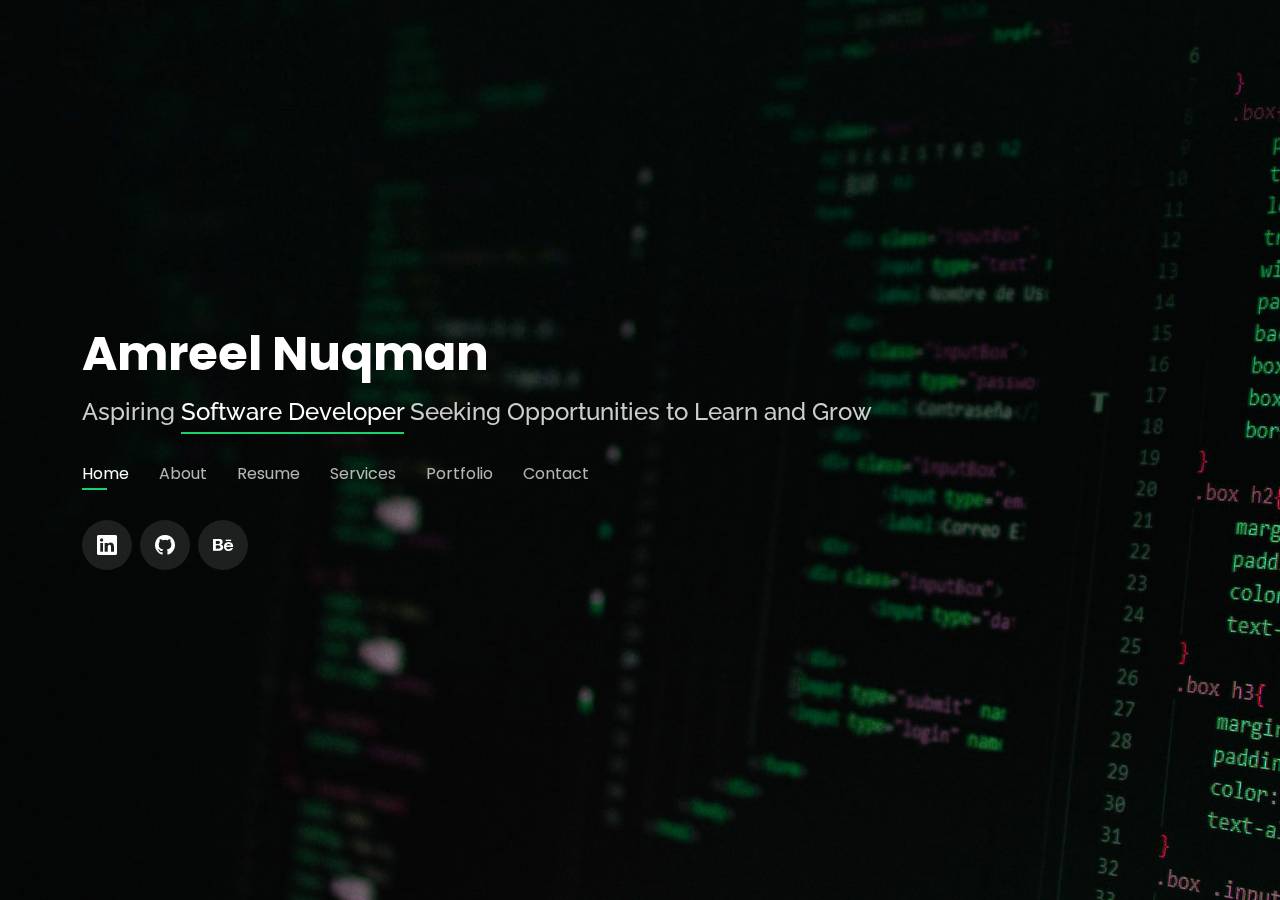
==== index.html @ 9f7528dc "Update page" ====
<!DOCTYPE html>
<html lang="en">

<head>
  <meta charset="utf-8">
  <meta content="width=device-width, initial-scale=1.0" name="viewport">

  <title>Amreel Nuqman | Fullstack Developer</title>
  <meta content="" name="description">
  <meta content="" name="keywords">

  <!-- Favicons -->
  <link href="assets/img/favicon.png" rel="icon">
  <link href="assets/img/apple-touch-icon.png" rel="apple-touch-icon">

  <!-- Google Fonts -->
  <link
    href="https://fonts.googleapis.com/css?family=Open+Sans:300,300i,400,400i,600,600i,700,700i|Raleway:300,300i,400,400i,500,500i,600,600i,700,700i|Poppins:300,300i,400,400i,500,500i,600,600i,700,700i"
    rel="stylesheet">

  <!-- Vendor CSS Files -->
  <link href="assets/vendor/bootstrap/css/bootstrap.min.css" rel="stylesheet">
  <link href="assets/vendor/bootstrap-icons/bootstrap-icons.css" rel="stylesheet">
  <link href="assets/vendor/boxicons/css/boxicons.min.css" rel="stylesheet">
  <link href="assets/vendor/glightbox/css/glightbox.min.css" rel="stylesheet">
  <link href="assets/vendor/remixicon/remixicon.css" rel="stylesheet">
  <link href="assets/vendor/swiper/swiper-bundle.min.css" rel="stylesheet">

  <!-- Template Main CSS File -->
  <link href="assets/css/style.css" rel="stylesheet">

  <!-- Google tag (gtag.js) -->
  <script async src="https://www.googletagmanager.com/gtag/js?id=G-6TGHDYYB3S"></script>
  <script>
    window.dataLayer = window.dataLayer || [];

    function gtag() {
      dataLayer.push(arguments);
    }
    gtag('js', new Date());

    gtag('config', 'G-6TGHDYYB3S');
  </script>
</head>

<body>

  <!-- ======= Header ======= -->
  <header id="header">
    <div class="container">

      <h1><a href="index.html">Amreel Nuqman</a></h1>

      <!-- <a href="index.html" class="mr-auto"><img src="assets/img/logo.png" alt="" class="img-fluid"></a> -->
      <h2>Aspiring <span>Software Developer</span> Seeking Opportunities to Learn and Grow</h2>

      <nav id="navbar" class="navbar">
        <ul>
          <li><a class="nav-link active" href="#header">Home</a></li>
          <li><a class="nav-link" href="#about">About</a></li>
          <li><a class="nav-link" href="#resume">Resume</a></li>
          <li><a class="nav-link" href="#services">Services</a></li>
          <li><a class="nav-link" href="#portfolio">Portfolio</a></li>
          <li><a class="nav-link" href="#contact">Contact</a></li>
        </ul>
        <i class="bi bi-list mobile-nav-toggle"></i>
      </nav><!-- .navbar -->

      <div class="social-links">
        <a href="https://www.linkedin.com/in/amreel-nuqman/" target="_blank" class="linkedin"><i
            class="bi bi-linkedin"></i></a>
        <a href="https://github.com/amreel1904" target="_blank" class="github"><i class="bi bi-github"></i></a>
        <a href="https://www.behance.net/amreel_nuqman" target="_blank" class="behance"><i
            class="bi bi-behance"></i></a>

      </div>

    </div>
  </header><!-- End Header -->

  <!-- ======= About Section ======= -->
  <section id="about" class="about">

    <!-- ======= About Me ======= -->
    <div class="about-me container">

      <div class="section-title">
        <h2>About</h2>
        <p>Learn more about me</p>
      </div>

      <div class="row">
        <div class="col-lg-4" data-aos="fade-right">
          <img src="assets/img/me.jpg" class="img-fluid" alt="">
        </div>
        <div class="col-lg-8 pt-4 pt-lg-0 content" data-aos="fade-left">
          <h3>Software Engineer</h3>
          <p class="fst-italic">
            Fresh graduate in software engineering with a passion to explore new technology.
          </p>
          <div class="row">
            <div class="col-lg-6">
              <ul>
                <li><i class="bi bi-chevron-right"></i> <strong>Birthday:</strong> <span>19 April 1999</span></li>
                <li><i class="bi bi-chevron-right"></i> <strong>Website:</strong>
                  <span>behance.net/amreel_nuqman/</span></li>
                <li><i class="bi bi-chevron-right"></i> <strong>Phone:</strong> <span>+6011 3258 3469</span></li>
                <li><i class="bi bi-chevron-right"></i> <strong>State:</strong> <span>Perak</span></li>
              </ul>
            </div>
            <div class="col-lg-6">
              <ul>
                <li><i class="bi bi-chevron-right"></i> <strong>Age:</strong> <span>24</span></li>
                <li><i class="bi bi-chevron-right"></i> <strong>Education:</strong> <span>Sultan Idris Education
                    University</span></li>
                <li><i class="bi bi-chevron-right"></i> <strong>Email:</strong> <span>amreelnuqman.iman@gmail.com</span>
                </li>
                <li><i class="bi bi-chevron-right"></i> <strong>Freelance:</strong> <span>Available</span></li>
              </ul>
            </div>
          </div>
          <p>
            I am excited to contribute to the development team or any related role. I always eager to learn new skills,
            and confident that I can provide value to any company searching for dynamic IT talent. I am eager to apply
            my skills and knowledge, where I can utilize my technical skills and software background to contribute to
            the company's success and grow as a professional.
          </p>
        </div>
      </div>

    </div><!-- End About Me -->

    <!-- ======= Counts ======= -->
    <div class="counts container">

      <div class="row">

        <div class="col-lg-3 col-md-6">
          <div class="count-box">
            <i class="bi bi-laptop"></i>
            <span data-purecounter-start="0" data-purecounter-end="1" data-purecounter-duration="2"
              class="purecounter"></span>
            <p>Year of Experience</p>
          </div>
        </div>

        <div class="col-lg-3 col-md-6 mt-5 mt-md-0">
          <div class="count-box">
            <i class="bi bi-journal-richtext"></i>
            <span data-purecounter-start="0" data-purecounter-end="5" data-purecounter-duration="2"
              class="purecounter"></span>
            <p>Projects</p>
          </div>
        </div>

        <div class="col-lg-3 col-md-6 mt-5 mt-lg-0">
          <div class="count-box">
            <i class="bi bi-calendar3"></i>
            <span data-purecounter-start="0" data-purecounter-end="8" data-purecounter-duration="2"
              class="purecounter"></span>
            <p>Semesters Of Study</p>
          </div>
        </div>

        <div class="col-lg-3 col-md-6 mt-5 mt-lg-0">
          <div class="count-box">
            <i class="bi bi-tools"></i>
            <span data-purecounter-start="0" data-purecounter-end="10" data-purecounter-duration="2"
              class="purecounter"></span>
            <p>Tools</p>
          </div>
        </div>

      </div>

    </div><!-- End Counts -->

    <!-- ======= Skills  ======= -->
    <div class="skills container">

      <div class="section-title">
        <h2>Skills</h2>
      </div>

      <div class="row skills-content">

        <div class="col-lg-6">

          <div class="progress">
            <span class="skill">Figma <i class="val">90%</i></span>
            <div class="progress-bar-wrap">
              <div class="progress-bar" role="progressbar" aria-valuenow="90" aria-valuemin="0" aria-valuemax="100">
              </div>
            </div>
          </div>

          <div class="progress">
            <span class="skill">Adobe XD <i class="val">75%</i></span>
            <div class="progress-bar-wrap">
              <div class="progress-bar" role="progressbar" aria-valuenow="75" aria-valuemin="0" aria-valuemax="100">
              </div>
            </div>
          </div>

          <div class="progress">
            <span class="skill">Illustrator/Photoshop <i class="val">80%</i></span>
            <div class="progress-bar-wrap">
              <div class="progress-bar" role="progressbar" aria-valuenow="75" aria-valuemin="0" aria-valuemax="100">
              </div>
            </div>
          </div>

          <div class="progress">
            <span class="skill">VS Code <i class="val">80%</i></span>
            <div class="progress-bar-wrap">
              <div class="progress-bar" role="progressbar" aria-valuenow="80" aria-valuemin="0" aria-valuemax="100">
              </div>
            </div>
          </div>

        </div>

        <div class="col-lg-6">

          <div class="progress">
            <span class="skill">Html <i class="val">70%</i></span>
            <div class="progress-bar-wrap">
              <div class="progress-bar" role="progressbar" aria-valuenow="70" aria-valuemin="0" aria-valuemax="100">
              </div>
            </div>
          </div>

          <div class="progress">
            <span class="skill">CSS <i class="val">70%</i></span>
            <div class="progress-bar-wrap">
              <div class="progress-bar" role="progressbar" aria-valuenow="70" aria-valuemin="0" aria-valuemax="100">
              </div>
            </div>
          </div>

          <div class="progress">
            <span class="skill">Javascript <i class="val">60%</i></span>
            <div class="progress-bar-wrap">
              <div class="progress-bar" role="progressbar" aria-valuenow="55" aria-valuemin="0" aria-valuemax="100">
              </div>
            </div>
          </div>

          <div class="progress">
            <span class="skill">Bootstrap <i class="val">60%</i></span>
            <div class="progress-bar-wrap">
              <div class="progress-bar" role="progressbar" aria-valuenow="55" aria-valuemin="0" aria-valuemax="100">
              </div>
            </div>
          </div>

        </div>

      </div>

    </div><!-- End Skills -->

    <!-- ======= Interests ======= -->
    <div class="interests container">

      <div class="section-title">
        <h2>Interests</h2>
      </div>

      <div class="row">
        <div class="col-lg-3 col-md-4">
          <div class="icon-box">
            <i class="bi bi-person-lines-fill" style="color: #ffbb2c;"></i>
            <h3>User research</h3>
          </div>
        </div>
        <div class="col-lg-3 col-md-4 mt-4 mt-md-0">
          <div class="icon-box">
            <i class="ri-bar-chart-box-line" style="color: #5578ff;"></i>
            <h3>Interaction design</h3>
          </div>
        </div>
        <div class="col-lg-3 col-md-4 mt-4 mt-md-0">
          <div class="icon-box">
            <i class="bi bi-info-lg" style="color: #e80368;"></i>
            <h3>Design thinking</h3>
          </div>
        </div>
        <div class="col-lg-3 col-md-4 mt-4 mt-lg-0">
          <div class="icon-box">
            <i class="ri-fingerprint-line" style="color: #e361ff;"></i>
            <h3>Wireframe and protoyping</h3>
          </div>
        </div>
        <div class="col-lg-3 col-md-4 mt-4">
          <div class="icon-box">
            <i class="bi bi-image-fill" style="color: #47aeff;"></i>
            <h3>Graphic design</h3>
          </div>
        </div>
        <div class="col-lg-3 col-md-4 mt-4">
          <div class="icon-box">
            <i class="ri-gradienter-line" style="color: #ffa76e;"></i>
            <h3>Branding/Logo</h3>
          </div>
        </div>
        <div class="col-lg-3 col-md-4 mt-4">
          <div class="icon-box">
            <i class="ri-file-list-3-line" style="color: #11dbcf;"></i>
            <h3>Mobile design</h3>
          </div>
        </div>
        <div class="col-lg-3 col-md-4 mt-4">
          <div class="icon-box">
            <i class="bx bxl-dribbble" style="color: #4233ff;"></i>
            <h3>Sports/exersice</h3>
          </div>
        </div>
        <div class="col-lg-3 col-md-4 mt-4">
          <div class="icon-box">
            <i class="ri-disc-line" style="color: #b2904f;"></i>
            <h3>Play music</h3>
          </div>
        </div>
        <div class="col-lg-3 col-md-4 mt-4">
          <div class="icon-box">
            <i class="bi bi-airplane-fill" style="color: #b20969;"></i>
            <h3>Travelling</h3>
          </div>
        </div>
        <div class="col-lg-3 col-md-4 mt-4">
          <div class="icon-box">
            <i class="bi bi-controller" style="color: #ff5828;"></i>
            <h3>Gaming</h3>
          </div>
        </div>
        <div class="col-lg-3 col-md-4 mt-4">
          <div class="icon-box">
            <i class="bi bi-film" style="color: #29cc61;"></i>
            <h3>Watch movies</h3>
          </div>
        </div>
      </div>

    </div><!-- End Interests -->

    <!-- ======= Testimonials ======= -->
    <div class="testimonials container">

      <div class="section-title">
        <h2>Testimonials</h2>
      </div>

      <div class="testimonials-slider swiper" data-aos="fade-up" data-aos-delay="100">
        <div class="swiper-wrapper">

          <div class="swiper-slide">
            <div class="testimonial-item">
              <p>
                <i class="bx bxs-quote-alt-left quote-icon-left"></i>
                Having the chance to work with Amreel is truly an experience to remember. A talented hardworking
                individual with big goals. In whatever task given he will always put no less than 100% of hardwork in it
                be it, in programming projects, documentation projects, University subjects or even cocurricular
                activities. You can never find this man not doing something amazing in his free time. Hardworking,
                professional and a bright future is what I can describe him.
                <i class="bx bxs-quote-alt-right quote-icon-right"></i>
              </p>
              <img src="assets/img/testimonials/testimonials-1.jpg" class="testimonial-img" alt="">
              <h3>Haziq</h3>
              <h4>Software Engineer</h4>
            </div>
          </div><!-- End testimonial item -->

          <div class="swiper-slide">
            <div class="testimonial-item">
              <p>
                <i class="bx bxs-quote-alt-left quote-icon-left"></i>
                I have had the pleasure of working with Amreel and I wholeheartedly endorse their exceptional design
                abilities. Throughout our collaborations, Amreel has consistently demonstrated a strong work ethic and
                the ability to deliver projects to the highest standard and within tight deadlines. I have no doubt that
                they would be a valuable addition to any team, bringing their passion and expertise to any project they
                are a part of.
                <i class="bx bxs-quote-alt-right quote-icon-right"></i>
              </p>
              <img src="assets/img/testimonials/testimonials-5.jpg" class="testimonial-img" alt="">
              <h3>Akmal</h3>
              <h4>PhD Candidate(Renewable Energy)</h4>
            </div>
          </div><!-- End testimonial item -->

          <div class="swiper-slide">
            <div class="testimonial-item">
              <p>
                <i class="bx bxs-quote-alt-left quote-icon-left"></i>
                A natural leader who is always calm and provide best solution in our projects in terms of software
                documentation.
                <i class="bx bxs-quote-alt-right quote-icon-right"></i>
              </p>
              <img src="assets/img/testimonials/testimonials-2.jpg" class="testimonial-img" alt="">
              <h3>Thanesh</h3>
              <h4>Developer</h4>
            </div>
          </div><!-- End testimonial item -->

          <div class="swiper-slide">
            <div class="testimonial-item">
              <p>
                <i class="bx bxs-quote-alt-left quote-icon-left"></i>
                Always trying his best to help people around even sometimes out of his expertise. Always willing to
                learn and seems to master everything.
                <i class="bx bxs-quote-alt-right quote-icon-right"></i>
              </p>
              <img src="assets/img/testimonials/testimonials-3.jpg" class="testimonial-img" alt="">
              <h3>Nurul Afiffa</h3>
              <h4>Technical Programmer</h4>
            </div>
          </div><!-- End testimonial item -->

          <div class="swiper-slide">
            <div class="testimonial-item">
              <p>
                <i class="bx bxs-quote-alt-left quote-icon-left"></i>
                He is a great team-player and is very diligent in her work not to mentioned her ability to coordinate
                big or small task to other team members.
                <i class="bx bxs-quote-alt-right quote-icon-right"></i>
              </p>
              <img src="assets/img/testimonials/testimonials-4.jpg" class="testimonial-img" alt="">
              <h3>Afiqah</h3>
              <h4>Developer</h4>
            </div>
          </div><!-- End testimonial item -->

        </div>
        <div class="swiper-pagination"></div>
      </div>

      <div class="owl-carousel testimonials-carousel">

      </div>

    </div><!-- End Testimonials  -->

  </section><!-- End About Section -->

  <!-- ======= Resume Section ======= -->
  <section id="resume" class="resume">
    <div class="container">

      <div class="section-title">
        <h2>Resume</h2>
        <p>Check My Resume</p>
      </div>

      <div class="row">
        <div class="col-lg-6">
          <h3 class="resume-title">Summary</h3>
          <div class="resume-item pb-0">
            <h4>Amreel Nuqman</h4>
            <p><em>Recent graduate with passion to learn and contribute to industry.</em></p>
            <p>
              <ul>
                <li>Perak</li>
                <li>+6011 3258 3469</li>
                <li>amreelnuqman.iman@gmail.com</li>
              </ul>
            </p>
          </div>

          <h3 class="resume-title">Education</h3>
          <div class="resume-item">
            <h4>Bachelor of Software Engineering</h4>
            <h5>2018 - 2022</h5>
            <p><em>Sultan Idris Education University, Tanjung Malim, Perak</em></p>
            <p>Results: 3.41 CGPA</p>
          </div>
          <div class="resume-item">
            <h4>Module ii: Comp Sci, Phys, Chem, Maths</h4>
            <h5>2017 - 2018</h5>
            <p><em>Perak Matriculation College, Gopeng</em></p>
            <p>Results: 3.03 CGPA</p>
          </div>
          <div class="resume-item">
            <h4>SPM</h4>
            <h5>2013-2016</h5>
            <p><em>SMK King Edward VII, Taiping, Perak</em></p>
            <p>Results: 6A</p>
          </div>
        </div>
        <div class="col-lg-6">
          <h3 class="resume-title">Working Experience</h3>
          <div class="resume-item">
            <h4>Ui Ux Designer</h4>
            <h5>Mar 2022 - Dec 2022</h5>
            <p><em>Malakat Pay Sdn Bhd, Cyberjaya, Selangor </em></p>
            <p>
              <ul>
                <li>Started as an intern in March 2022 and was later absorbed as a staff member</li>
                <li>Support and learn about the payment gateway system function and features</li>
                <li>Created various UI designs for the payment gateway new modules and enhancements project using Figma
                </li>
                <li>Collaborated with developers to ensure a seamless user experience throughout the development process
                </li>
                <li>Designed marketing materials such as posters, flyers, and banners using Photoshop and Illustrator
                </li>
              </ul>
            </p>
          </div>
          <div class="resume-item">
            <h4>Graphic designer</h4>
            <h5>Nov 2020 - Mar 2021</h5>
            <p><em>Infiruu Resources Sdn Bhd</em></p>
            <p>
              <ul>
                <li>Developed concept graphics and layouts for product illustrations, posters, logos, and advertising
                </li>
                <li>Worked with a wide range of media and used graphic design software to create visually appealing
                  designs</li>
                <li>Recommended and consulted with clients on the most appropriate graphic design</li>
                <li>Creating engaging content posters for social media to promote the company's products and services
                </li>
              </ul>
            </p>
          </div>
        </div>
      </div>

    </div>
  </section><!-- End Resume Section -->

  <!-- ======= Services Section ======= -->
  <section id="services" class="services">
    <div class="container">

      <div class="section-title">
        <h2>Services</h2>
        <p>My Services</p>
      </div>

      <div class="row">
        <div class="col-lg-4 col-md-6 d-flex align-items-stretch">
          <div class="icon-box">
            <div class="icon"><i class="bx bxl-dribbble"></i></div>
            <h4>Design system development</h4>
            <p>Creating, implementing and maintaining design systems</p>
          </div>
        </div>

        <div class="col-lg-4 col-md-6 d-flex align-items-stretch mt-4 mt-md-0">
          <div class="icon-box">
            <div class="icon"><i class="bx bx-file"></i></div>
            <h4>Mobile app design</h4>
            <p>Design user interface and user experience of a mobile application, which includes the logo, layout,
              navigation, and interactions</p>
          </div>
        </div>

        <div class="col-lg-4 col-md-6 d-flex align-items-stretch mt-4 mt-lg-0">
          <div class="icon-box">
            <div class="icon"><i class="bx bx-tachometer"></i></div>
            <h4>User interface design</h4>
            <p>Design the elements of a user interface, such as buttons, forms, and icons, to make them visually
              appealing and easy to use</p>
          </div>
        </div>

        <div class="col-lg-4 col-md-6 d-flex align-items-stretch mt-4">
          <div class="icon-box">
            <div class="icon"><i class="bx bx-world"></i></div>
            <h4>Writing, testing, and debugging code</h4>
            <p>Working with a variety of programming languages and tools, and collaborating with other developers</p>
          </div>
        </div>

        <div class="col-lg-4 col-md-6 d-flex align-items-stretch mt-4">
          <div class="icon-box">
            <div class="icon"><i class="bx bx-slideshow"></i></div>
            <h4>Participating in code reviews</h4>
            <p>Review and provide feedback on other developers' code</p>
          </div>
        </div>

        <div class="col-lg-4 col-md-6 d-flex align-items-stretch mt-4">
          <div class="icon-box">
            <div class="icon"><i class="bx bx-arch"></i></div>
            <h4>Continuing to learn and develop skills</h4>
            <p>tay up-to-date with the latest tools and trends</p>
          </div>
        </div>

      </div>

    </div>
  </section><!-- End Services Section -->

  <!-- ======= Portfolio Section ======= -->
  <section id="portfolio" class="portfolio">
    <div class="container">

      <div class="section-title">
        <h2>Portfolio</h2>
        <p>My Works</p>
      </div>

      <div class="row">
        <div class="col-lg-12 d-flex justify-content-center">
          <ul id="portfolio-flters">
            <li data-filter="*" class="filter-active">All</li>
            <li data-filter=".filter-app">App</li>
            <li data-filter=".filter-logo">Logo</li>
            <li data-filter=".filter-web">Web</li>
          </ul>
        </div>
      </div>

      <div class="row portfolio-container">

        <div class="col-lg-4 col-md-6 portfolio-item filter-app">
          <div class="portfolio-wrap">
            <img src="assets/img/portfolio/portfolio-3.jpg" class="img-fluid" alt="">
            <div class="portfolio-info">
              <h4>TBS App - Redesign</h4>
              <p>Figma Project</p>
              <div class="portfolio-links">
                <a href="assets/img/portfolio/portfolio-3.jpg" data-gallery="portfolioGallery"
                  class="portfolio-lightbox" title="TBS App - Redesign"><i class="bx bx-plus"></i></a>
                <a href="https://www.behance.net/gallery/167082833/TBS-App-Redesign-UX-Case-Study" target="_blank"
                  class="portfolio" title="Link Project"><i class="bx bx-link"></i></a>
              </div>
            </div>
          </div>
        </div>

        <div class="col-lg-4 col-md-6 portfolio-item filter-app">
          <div class="portfolio-wrap">
            <img src="assets/img/portfolio/portfolio-1.jpg" class="img-fluid" alt="">
            <div class="portfolio-info">
              <h4>Pilihan Raya Umum App</h4>
              <p>Figma Project</p>
              <div class="portfolio-links">
                <a href="assets/img/portfolio/portfolio-1.jpg" data-gallery="portfolioGallery"
                  class="portfolio-lightbox" title="Pilihanraya Umum Results App"><i class="bx bx-plus"></i></a>
                <a href="https://www.behance.net/gallery/162479545/PRU-App-Pilihanraya-Umum-Result-Apps" target="_blank"
                  class="portfolio" title="Link Project"><i class="bx bx-link"></i></a>
              </div>
            </div>
          </div>
        </div>

        <div class="col-lg-4 col-md-6 portfolio-item filter-web">
          <div class="portfolio-wrap">
            <img src="assets/img/portfolio/portfolio-5.jpg" class="img-fluid" alt="">
            <div class="portfolio-info">
              <h4>Sales Page Module</h4>
              <p>Malakat Pay Enhancement Project</p>
              <div class="portfolio-links">
                <a href="assets/img/portfolio/portfolio-5.jpg" data-gallery="portfolioGallery"
                  class="portfolio-lightbox" title="Malakat Pay Project"><i class="bx bx-plus"></i></a>
                <a href="https://www.behance.net/gallery/162563855/Enhancement-Project-Sales-Page-Module"
                  target="_blank" class="portfolio" title="Link Project"><i class="bx bx-link"></i></a>
              </div>
            </div>
          </div>
        </div>

        <div class="col-lg-4 col-md-6 portfolio-item filter-web">
          <div class="portfolio-wrap">
            <img src="assets/img/portfolio/portfolio-6.jpg" class="img-fluid" alt="">
            <div class="portfolio-info">
              <h4>Login CSS</h4>
              <p>CSS Project</p>
              <div class="portfolio-links">
                <a href="assets/img/portfolio/portfolio-6.jpg" data-gallery="portfolioGallery"
                  class="portfolio-lightbox" title="Login CSS"><i class="bx bx-plus"></i></a>
                <a href="https://github.com/amreel1904/login-pages"
                  target="_blank" class="portfolio" title="Link Project"><i class="bx bx-link"></i></a>
              </div>
            </div>
          </div>
        </div>

        <div class="col-lg-4 col-md-6 portfolio-item filter-web">
          <div class="portfolio-wrap">
            <img src="assets/img/portfolio/portfolio-4.jpg" class="img-fluid" alt="">
            <div class="portfolio-info">
              <h4>PRU App - Landing Page Website</h4>
              <p>Figma Project</p>
              <div class="portfolio-links">
                <a href="assets/img/portfolio/portfolio-4.jpg" data-gallery="portfolioGallery"
                  class="portfolio-lightbox" title="PRU App Landing Page"><i class="bx bx-plus"></i></a>
                <a href="https://www.behance.net/gallery/162997477/PRU-App-Landing-Page-Website" target="_blank"
                  class="portfolio" title="Link Project"><i class="bx bx-link"></i></a>
              </div>
            </div>
          </div>
        </div>

        <div class="col-lg-4 col-md-6 portfolio-item filter-logo">
          <div class="portfolio-wrap">
            <img src="assets/img/portfolio/portfolio-2.jpg" class="img-fluid" alt="">
            <div class="portfolio-info">
              <h4>Logo Batch Ihtisyam</h4>
              <p>Logo Design Illustrator Project</p>
              <div class="portfolio-links">
                <a href="assets/img/portfolio/portfolio-2.jpg" data-gallery="portfolioGallery"
                  class="portfolio-lightbox" title="Logo Ihtisyam"><i class="bx bx-plus"></i></a>
                <a href="https://www.behance.net/gallery/162485147/Logo-Concept-Batch-Ihtisyam" target="_blank"
                  class="portfolio" title="Link Project"><i class="bx bx-link"></i></a>
              </div>
            </div>
          </div>
        </div>

      </div>

    </div>
  </section><!-- End Portfolio Section -->

  <!-- ======= Contact Section ======= -->
  <section id="contact" class="contact">
    <div class="container">

      <div class="section-title">
        <h2>Contact</h2>
        <p>Contact Me</p>
      </div>

      <div class="row mt-2">

        <div class="col-md-6 d-flex align-items-stretch">
          <div class="info-box">
            <i class="bx bx-map"></i>
            <h3>My Address</h3>
            <p>Bangi, Selangor, Malaysia</p>
          </div>
        </div>

        <div class="col-md-6 mt-4 mt-md-0 d-flex align-items-stretch">
          <div class="info-box">
            <i class="bx bx-share-alt"></i>
            <h3>Social Profiles</h3>
            <div class="social-links">
              <a href="https://twitter.com/amreel1904" target="_blank" class="twitter"><i class="bi bi-twitter"></i></a>
              <a href="https://www.facebook.com/amreel.noqman/" target="_blank" class="facebook"><i
                  class="bi bi-facebook"></i></a>
              <a href="https://www.instagram.com/amreel1904/" target="_blank" class="instagram"><i
                  class="bi bi-instagram"></i></a>
            </div>
          </div>
        </div>

        <div class="col-md-6 mt-4 d-flex align-items-stretch">
          <div class="info-box">
            <i class="bx bx-envelope"></i>
            <h3>Email Me</h3>
            <p>amreelnuqman.iman@gmail.com</p>
          </div>
        </div>
        <div class="col-md-6 mt-4 d-flex align-items-stretch">
          <div class="info-box">
            <i class="bx bx-phone-call"></i>
            <h3>Call Me</h3>
            <p>+6011 3258 3469</p>
          </div>
        </div>
      </div>

      <form action="forms/contact.php" method="post" role="form" class="php-email-form mt-4">
        <div class="row">
          <div class="col-md-6 form-group">
            <input type="text" name="name" class="form-control" id="name" placeholder="Your Name" required>
          </div>
          <div class="col-md-6 form-group mt-3 mt-md-0">
            <input type="email" class="form-control" name="email" id="email" placeholder="Your Email" required>
          </div>
        </div>
        <div class="form-group mt-3">
          <input type="text" class="form-control" name="subject" id="subject" placeholder="Subject" required>
        </div>
        <div class="form-group mt-3">
          <textarea class="form-control" name="message" rows="5" placeholder="Message" required></textarea>
        </div>
        <div class="my-3">
          <div class="loading">Loading</div>
          <div class="error-message"></div>
          <div class="sent-message">Your message has been sent. Thank you!</div>
        </div>
        <div class="text-center"><button type="submit">Send Message</button></div>
      </form>

    </div>
  </section><!-- End Contact Section -->

  <!-- Vendor JS Files -->
  <script src="assets/vendor/purecounter/purecounter_vanilla.js"></script>
  <script src="assets/vendor/bootstrap/js/bootstrap.bundle.min.js"></script>
  <script src="assets/vendor/glightbox/js/glightbox.min.js"></script>
  <script src="assets/vendor/isotope-layout/isotope.pkgd.min.js"></script>
  <script src="assets/vendor/swiper/swiper-bundle.min.js"></script>
  <script src="assets/vendor/waypoints/noframework.waypoints.js"></script>
  <script src="assets/vendor/php-email-form/validate.js"></script>

  <!-- Template Main JS File -->
  <script src="assets/js/main.js"></script>

</body>

</html>
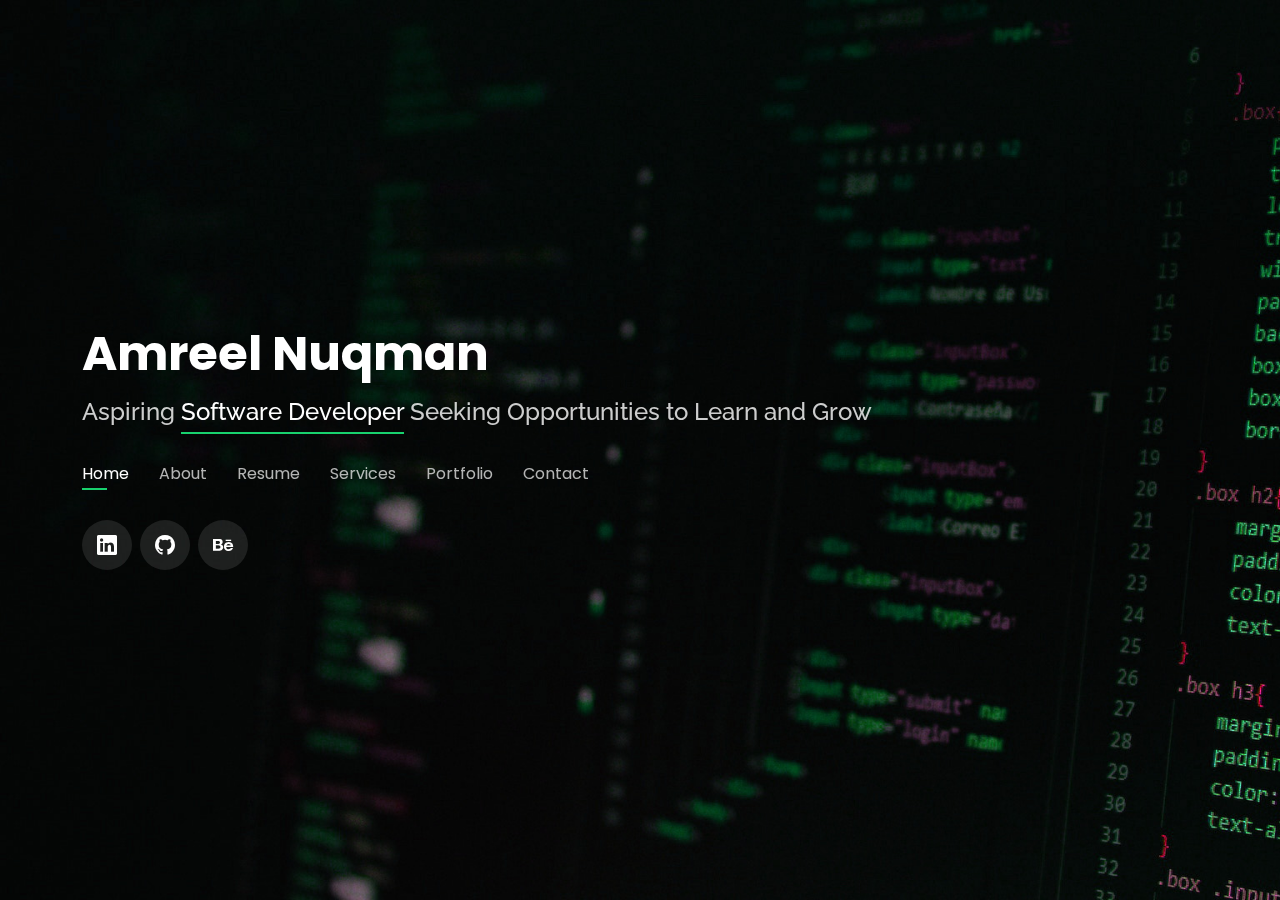
==== commit 2895ff07: "update exp" ====
--- a/index.html
+++ b/index.html
@@ -138,7 +138,7 @@
         <div class="col-lg-3 col-md-6">
           <div class="count-box">
             <i class="bi bi-laptop"></i>
-            <span data-purecounter-start="0" data-purecounter-end="1" data-purecounter-duration="2"
+            <span data-purecounter-start="0" data-purecounter-end="2" data-purecounter-duration="2"
               class="purecounter"></span>
             <p>Year of Experience</p>
           </div>
@@ -147,7 +147,7 @@
         <div class="col-lg-3 col-md-6 mt-5 mt-md-0">
           <div class="count-box">
             <i class="bi bi-journal-richtext"></i>
-            <span data-purecounter-start="0" data-purecounter-end="5" data-purecounter-duration="2"
+            <span data-purecounter-start="0" data-purecounter-end="6" data-purecounter-duration="2"
               class="purecounter"></span>
             <p>Projects</p>
           </div>
@@ -187,6 +187,43 @@
         <div class="col-lg-6">
 
           <div class="progress">
+            <span class="skill">Java <i class="val">80%</i></span>
+            <div class="progress-bar-wrap">
+              <div class="progress-bar" role="progressbar" aria-valuenow="80" aria-valuemin="0" aria-valuemax="100">
+              </div>
+            </div>
+          </div>
+
+          <div class="progress">
+            <span class="skill">PHP <i class="val">70%</i></span>
+            <div class="progress-bar-wrap">
+              <div class="progress-bar" role="progressbar" aria-valuenow="70" aria-valuemin="0" aria-valuemax="100">
+              </div>
+            </div>
+          </div>
+
+          <div class="progress">
+            <span class="skill">HTML/CSS <i class="val">70%</i></span>
+            <div class="progress-bar-wrap">
+              <div class="progress-bar" role="progressbar" aria-valuenow="70" aria-valuemin="0" aria-valuemax="100">
+              </div>
+            </div>
+          </div>
+
+          <div class="progress">
+            <span class="skill">Javascript <i class="val">60%</i></span>
+            <div class="progress-bar-wrap">
+              <div class="progress-bar" role="progressbar" aria-valuenow="55" aria-valuemin="0" aria-valuemax="100">
+              </div>
+            </div>
+          </div>
+
+
+        </div>
+
+        <div class="col-lg-6">
+
+          <div class="progress">
             <span class="skill">Figma <i class="val">90%</i></span>
             <div class="progress-bar-wrap">
               <div class="progress-bar" role="progressbar" aria-valuenow="90" aria-valuemin="0" aria-valuemax="100">
@@ -214,42 +251,6 @@
             <span class="skill">VS Code <i class="val">80%</i></span>
             <div class="progress-bar-wrap">
               <div class="progress-bar" role="progressbar" aria-valuenow="80" aria-valuemin="0" aria-valuemax="100">
-              </div>
-            </div>
-          </div>
-
-        </div>
-
-        <div class="col-lg-6">
-
-          <div class="progress">
-            <span class="skill">Html <i class="val">70%</i></span>
-            <div class="progress-bar-wrap">
-              <div class="progress-bar" role="progressbar" aria-valuenow="70" aria-valuemin="0" aria-valuemax="100">
-              </div>
-            </div>
-          </div>
-
-          <div class="progress">
-            <span class="skill">CSS <i class="val">70%</i></span>
-            <div class="progress-bar-wrap">
-              <div class="progress-bar" role="progressbar" aria-valuenow="70" aria-valuemin="0" aria-valuemax="100">
-              </div>
-            </div>
-          </div>
-
-          <div class="progress">
-            <span class="skill">Javascript <i class="val">60%</i></span>
-            <div class="progress-bar-wrap">
-              <div class="progress-bar" role="progressbar" aria-valuenow="55" aria-valuemin="0" aria-valuemax="100">
-              </div>
-            </div>
-          </div>
-
-          <div class="progress">
-            <span class="skill">Bootstrap <i class="val">60%</i></span>
-            <div class="progress-bar-wrap">
-              <div class="progress-bar" role="progressbar" aria-valuenow="55" aria-valuemin="0" aria-valuemax="100">
               </div>
             </div>
           </div>
@@ -730,7 +731,7 @@
           <div class="info-box">
             <i class="bx bx-map"></i>
             <h3>My Address</h3>
-            <p>Bangi, Selangor, Malaysia</p>
+            <p>Perak, Malaysia</p>
           </div>
         </div>
 
@@ -804,4 +805,4 @@
 
 </body>
 
-</html>+</html>
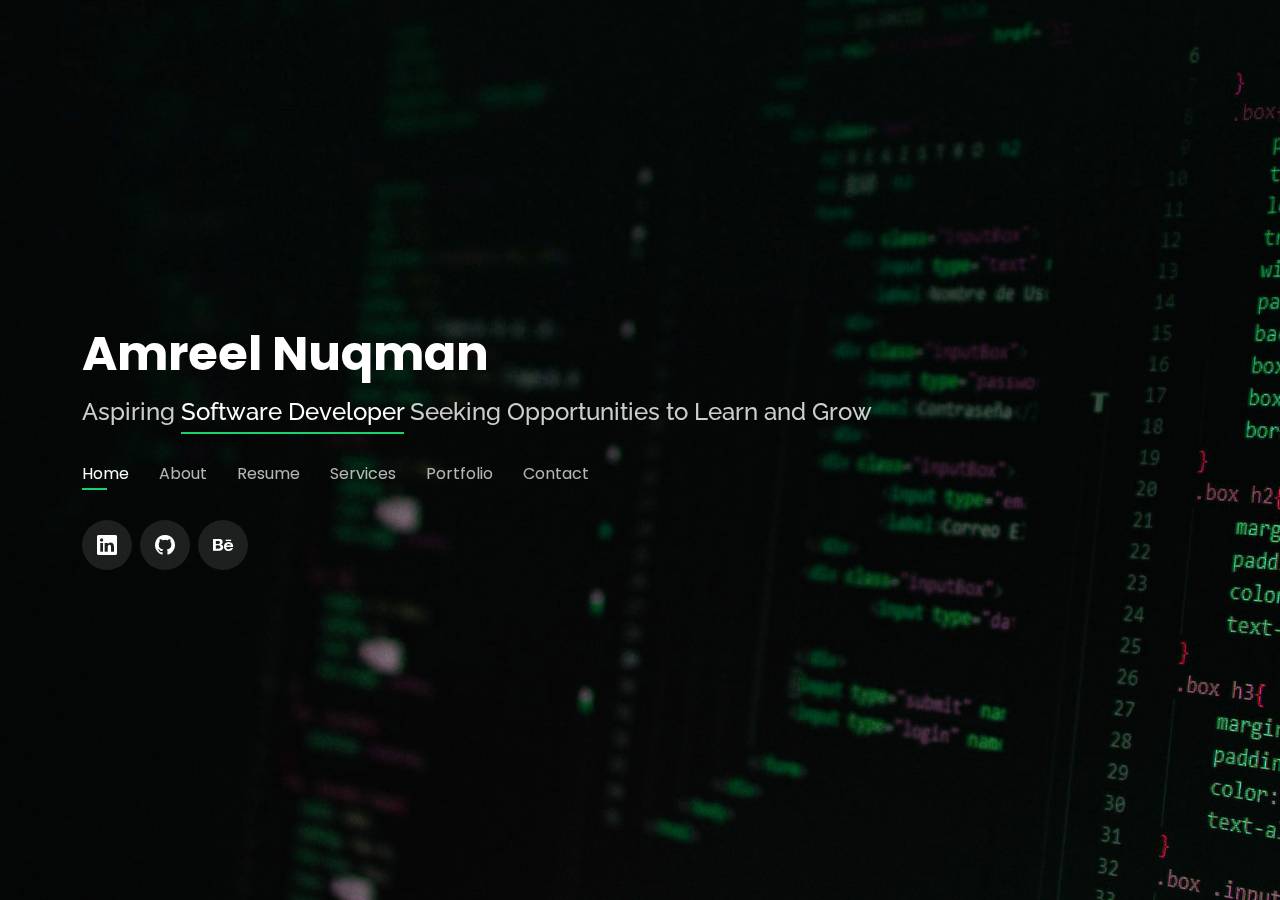
==== commit ef3c1980: "update services" ====
--- a/index.html
+++ b/index.html
@@ -165,7 +165,7 @@
         <div class="col-lg-3 col-md-6 mt-5 mt-lg-0">
           <div class="count-box">
             <i class="bi bi-tools"></i>
-            <span data-purecounter-start="0" data-purecounter-end="10" data-purecounter-duration="2"
+            <span data-purecounter-start="0" data-purecounter-end="13" data-purecounter-duration="2"
               class="purecounter"></span>
             <p>Tools</p>
           </div>
@@ -490,7 +490,21 @@
         <div class="col-lg-6">
           <h3 class="resume-title">Working Experience</h3>
           <div class="resume-item">
-            <h4>Ui Ux Designer</h4>
+            <h4>Associate Fullstack Developer</h4>
+            <h5>Aug 2023 - Present</h5>
+            <p><em>Credence TM, Damansara, Selangor </em></p>
+            <p>
+              <ul>
+                <li>Develop software in a multi-programing language environment</li>
+                <li>Coding new product features, fix, enhance or maintaining existing products</li>
+                <li>Working closely with other developers to maintain structured code</li>
+                <li>Works closely with IT team members to design, develop, test, deploy, and maintain all tiers of applications</li>
+            
+              </ul>
+            </p>
+          </div>
+          <div class="resume-item">
+            <h4>Junior Developer</h4>
             <h5>Mar 2022 - Dec 2022</h5>
             <p><em>Malakat Pay Sdn Bhd, Cyberjaya, Selangor </em></p>
             <p>
@@ -566,6 +580,14 @@
 
         <div class="col-lg-4 col-md-6 d-flex align-items-stretch mt-4">
           <div class="icon-box">
+            <div class="icon"><i class="bx bx-slideshow"></i></div>
+            <h4>Website Development</h4>
+            <p>Develop and design website for personal, blog, and e-commerce purposes</p>
+          </div>
+        </div>
+
+        <div class="col-lg-4 col-md-6 d-flex align-items-stretch mt-4">
+          <div class="icon-box">
             <div class="icon"><i class="bx bx-world"></i></div>
             <h4>Writing, testing, and debugging code</h4>
             <p>Working with a variety of programming languages and tools, and collaborating with other developers</p>
@@ -574,17 +596,9 @@
 
         <div class="col-lg-4 col-md-6 d-flex align-items-stretch mt-4">
           <div class="icon-box">
-            <div class="icon"><i class="bx bx-slideshow"></i></div>
-            <h4>Participating in code reviews</h4>
-            <p>Review and provide feedback on other developers' code</p>
-          </div>
-        </div>
-
-        <div class="col-lg-4 col-md-6 d-flex align-items-stretch mt-4">
-          <div class="icon-box">
             <div class="icon"><i class="bx bx-arch"></i></div>
             <h4>Continuing to learn and develop skills</h4>
-            <p>tay up-to-date with the latest tools and trends</p>
+            <p>Stay up-to-date with the latest tools and trends</p>
           </div>
         </div>
 
@@ -633,6 +647,22 @@
 
         <div class="col-lg-4 col-md-6 portfolio-item filter-app">
           <div class="portfolio-wrap">
+            <img src="assets/img/portfolio/portfolio-7.png" class="img-fluid" alt="">
+            <div class="portfolio-info">
+              <h4>Cinemas Ticketing Website</h4>
+              <p>Figma & Java Project</p>
+              <div class="portfolio-links">
+                <a href="assets/img/portfolio/portfolio-7.png" data-gallery="portfolioGallery"
+                  class="portfolio-lightbox" title="Cinemas Ticketing Website using .java & .jsp"><i class="bx bx-plus"></i></a>
+                <a href="https://github.com/amreel1904/CinemasTicketingWebsite" target="_blank"
+                  class="portfolio" title="Link Project"><i class="bx bx-link"></i></a>
+              </div>
+            </div>
+          </div>
+        </div>
+
+        <div class="col-lg-4 col-md-6 portfolio-item filter-app">
+          <div class="portfolio-wrap">
             <img src="assets/img/portfolio/portfolio-1.jpg" class="img-fluid" alt="">
             <div class="portfolio-info">
               <h4>Pilihan Raya Umum App</h4>
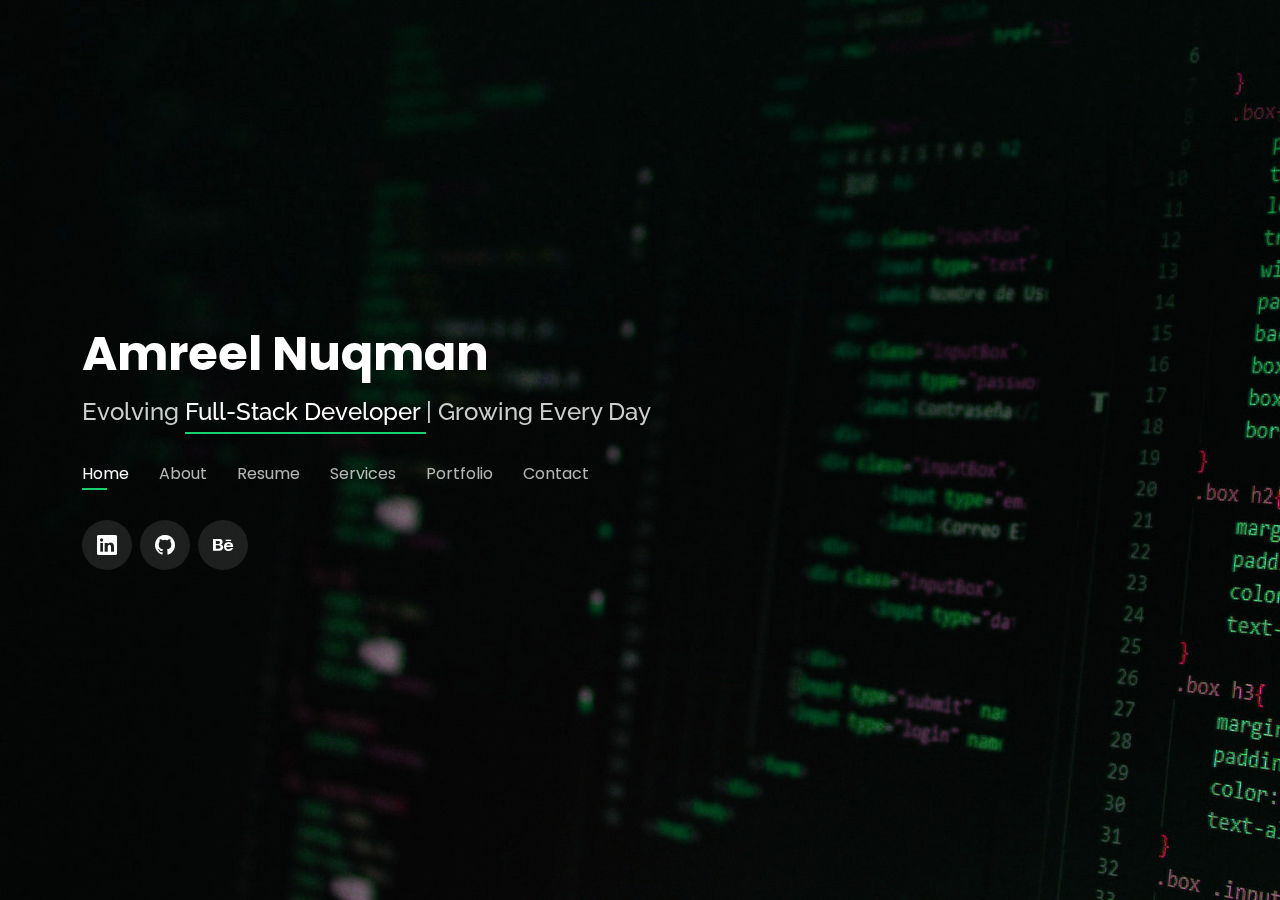
==== commit 103a6ce5: "update-bio-may24" ====
--- a/index.html
+++ b/index.html
@@ -52,7 +52,7 @@
       <h1><a href="index.html">Amreel Nuqman</a></h1>
 
       <!-- <a href="index.html" class="mr-auto"><img src="assets/img/logo.png" alt="" class="img-fluid"></a> -->
-      <h2>Aspiring <span>Software Developer</span> Seeking Opportunities to Learn and Grow</h2>
+      <h2>Evolving <span> Full-Stack Developer </span>| Growing Every Day</h2>
 
       <nav id="navbar" class="navbar">
         <ul>
@@ -94,23 +94,19 @@
           <img src="assets/img/me.jpg" class="img-fluid" alt="">
         </div>
         <div class="col-lg-8 pt-4 pt-lg-0 content" data-aos="fade-left">
-          <h3>Software Engineer</h3>
+          <h3>Associate Fullstack Developer</h3>
           <p class="fst-italic">
-            Fresh graduate in software engineering with a passion to explore new technology.
-          </p>
+            Thrilled to be building a career in full-stack development!</p>
           <div class="row">
             <div class="col-lg-6">
               <ul>
                 <li><i class="bi bi-chevron-right"></i> <strong>Birthday:</strong> <span>19 April 1999</span></li>
-                <li><i class="bi bi-chevron-right"></i> <strong>Website:</strong>
-                  <span>behance.net/amreel_nuqman/</span></li>
                 <li><i class="bi bi-chevron-right"></i> <strong>Phone:</strong> <span>+6011 3258 3469</span></li>
                 <li><i class="bi bi-chevron-right"></i> <strong>State:</strong> <span>Perak</span></li>
               </ul>
             </div>
             <div class="col-lg-6">
               <ul>
-                <li><i class="bi bi-chevron-right"></i> <strong>Age:</strong> <span>24</span></li>
                 <li><i class="bi bi-chevron-right"></i> <strong>Education:</strong> <span>Sultan Idris Education
                     University</span></li>
                 <li><i class="bi bi-chevron-right"></i> <strong>Email:</strong> <span>amreelnuqman.iman@gmail.com</span>
@@ -120,11 +116,15 @@
             </div>
           </div>
           <p>
-            I am excited to contribute to the development team or any related role. I always eager to learn new skills,
-            and confident that I can provide value to any company searching for dynamic IT talent. I am eager to apply
-            my skills and knowledge, where I can utilize my technical skills and software background to contribute to
-            the company's success and grow as a professional.
+            I have contributed to various projects that required a balance of technical proficiency and creative
+            problem-solving. My background in software engineering and my initial passion for UI/UX design have provided
+            me with a unique perspective, enabling me to build intuitive and user-friendly applications.
           </p>
+
+          <p>I am enthusiastic about continuing to develop my expertise in fullstack development and am eager to take on
+            new challenges that allow me to leverage my technical skills and creativity to deliver impactful solutions.
+          </p>
+
         </div>
       </div>
 
@@ -459,11 +459,11 @@
             <h4>Amreel Nuqman</h4>
             <p><em>Recent graduate with passion to learn and contribute to industry.</em></p>
             <p>
-              <ul>
-                <li>Perak</li>
-                <li>+6011 3258 3469</li>
-                <li>amreelnuqman.iman@gmail.com</li>
-              </ul>
+            <ul>
+              <li>Perak</li>
+              <li>+6011 3258 3469</li>
+              <li>amreelnuqman.iman@gmail.com</li>
+            </ul>
             </p>
           </div>
 
@@ -494,13 +494,14 @@
             <h5>Aug 2023 - Present</h5>
             <p><em>Credence TM, Damansara, Selangor </em></p>
             <p>
-              <ul>
-                <li>Develop software in a multi-programing language environment</li>
-                <li>Coding new product features, fix, enhance or maintaining existing products</li>
-                <li>Working closely with other developers to maintain structured code</li>
-                <li>Works closely with IT team members to design, develop, test, deploy, and maintain all tiers of applications</li>
-            
-              </ul>
+            <ul>
+              <li>Develop software in a multi-programing language environment</li>
+              <li>Coding new product features, fix, enhance or maintaining existing products</li>
+              <li>Working closely with other developers to maintain structured code</li>
+              <li>Works closely with IT team members to design, develop, test, deploy, and maintain all tiers of
+                applications</li>
+
+            </ul>
             </p>
           </div>
           <div class="resume-item">
@@ -508,16 +509,16 @@
             <h5>Mar 2022 - Dec 2022</h5>
             <p><em>Malakat Pay Sdn Bhd, Cyberjaya, Selangor </em></p>
             <p>
-              <ul>
-                <li>Started as an intern in March 2022 and was later absorbed as a staff member</li>
-                <li>Support and learn about the payment gateway system function and features</li>
-                <li>Created various UI designs for the payment gateway new modules and enhancements project using Figma
-                </li>
-                <li>Collaborated with developers to ensure a seamless user experience throughout the development process
-                </li>
-                <li>Designed marketing materials such as posters, flyers, and banners using Photoshop and Illustrator
-                </li>
-              </ul>
+            <ul>
+              <li>Started as an intern in March 2022 and was later absorbed as a staff member</li>
+              <li>Support and learn about the payment gateway system function and features</li>
+              <li>Created various UI designs for the payment gateway new modules and enhancements project using Figma
+              </li>
+              <li>Collaborated with developers to ensure a seamless user experience throughout the development process
+              </li>
+              <li>Designed marketing materials such as posters, flyers, and banners using Photoshop and Illustrator
+              </li>
+            </ul>
             </p>
           </div>
           <div class="resume-item">
@@ -525,15 +526,15 @@
             <h5>Nov 2020 - Mar 2021</h5>
             <p><em>Infiruu Resources Sdn Bhd</em></p>
             <p>
-              <ul>
-                <li>Developed concept graphics and layouts for product illustrations, posters, logos, and advertising
-                </li>
-                <li>Worked with a wide range of media and used graphic design software to create visually appealing
-                  designs</li>
-                <li>Recommended and consulted with clients on the most appropriate graphic design</li>
-                <li>Creating engaging content posters for social media to promote the company's products and services
-                </li>
-              </ul>
+            <ul>
+              <li>Developed concept graphics and layouts for product illustrations, posters, logos, and advertising
+              </li>
+              <li>Worked with a wide range of media and used graphic design software to create visually appealing
+                designs</li>
+              <li>Recommended and consulted with clients on the most appropriate graphic design</li>
+              <li>Creating engaging content posters for social media to promote the company's products and services
+              </li>
+            </ul>
             </p>
           </div>
         </div>
@@ -653,9 +654,10 @@
               <p>Figma & Java Project</p>
               <div class="portfolio-links">
                 <a href="assets/img/portfolio/portfolio-7.png" data-gallery="portfolioGallery"
-                  class="portfolio-lightbox" title="Cinemas Ticketing Website using .java & .jsp"><i class="bx bx-plus"></i></a>
-                <a href="https://github.com/amreel1904/CinemasTicketingWebsite" target="_blank"
-                  class="portfolio" title="Link Project"><i class="bx bx-link"></i></a>
+                  class="portfolio-lightbox" title="Cinemas Ticketing Website using .java & .jsp"><i
+                    class="bx bx-plus"></i></a>
+                <a href="https://github.com/amreel1904/CinemasTicketingWebsite" target="_blank" class="portfolio"
+                  title="Link Project"><i class="bx bx-link"></i></a>
               </div>
             </div>
           </div>
@@ -702,8 +704,8 @@
               <div class="portfolio-links">
                 <a href="assets/img/portfolio/portfolio-6.jpg" data-gallery="portfolioGallery"
                   class="portfolio-lightbox" title="Login CSS"><i class="bx bx-plus"></i></a>
-                <a href="https://github.com/amreel1904/login-pages"
-                  target="_blank" class="portfolio" title="Link Project"><i class="bx bx-link"></i></a>
+                <a href="https://github.com/amreel1904/login-pages" target="_blank" class="portfolio"
+                  title="Link Project"><i class="bx bx-link"></i></a>
               </div>
             </div>
           </div>
@@ -835,4 +837,4 @@
 
 </body>
 
-</html>
+</html>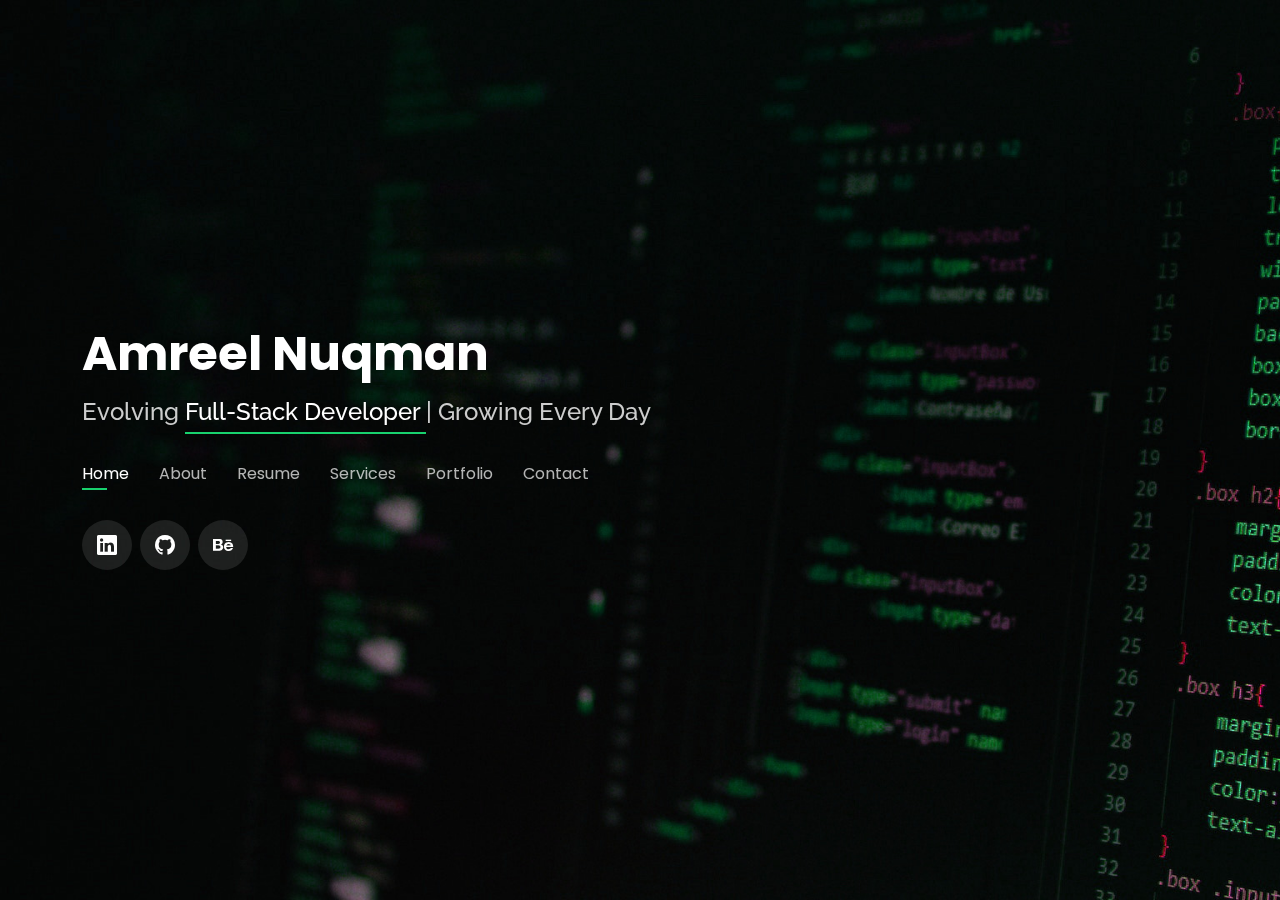
==== commit 732952bb: "Add gua kelam project" ====
--- a/index.html
+++ b/index.html
@@ -632,6 +632,24 @@
 
         <div class="col-lg-4 col-md-6 portfolio-item filter-app">
           <div class="portfolio-wrap">
+            <img src="assets/img/portfolio/portfolio-8.png" class="img-fluid" alt="">
+            <div class="portfolio-info">
+              <h4>Gua Kelam Digital Ticketing Kiosk</h4>
+              <p>Figma Project</p>
+              <div class="portfolio-links">
+                <a href="assets/img/portfolio/portfolio-8.png" data-gallery="portfolioGallery"
+                  class="portfolio-lightbox"
+                  title="Gua Kelam Digital Ticketing Kiosk - A Gateway to Perlis Attraction"><i
+                    class="bx bx-plus"></i></a>
+                <a href="https://www.behance.net/gallery/222741795/Gua-Kelam-Ticketing-Kiosk" target="_blank"
+                  class="portfolio" title="Link Project"><i class="bx bx-link"></i></a>
+              </div>
+            </div>
+          </div>
+        </div>
+
+        <div class="col-lg-4 col-md-6 portfolio-item filter-app">
+          <div class="portfolio-wrap">
             <img src="assets/img/portfolio/portfolio-3.jpg" class="img-fluid" alt="">
             <div class="portfolio-info">
               <h4>TBS App - Redesign</h4>
